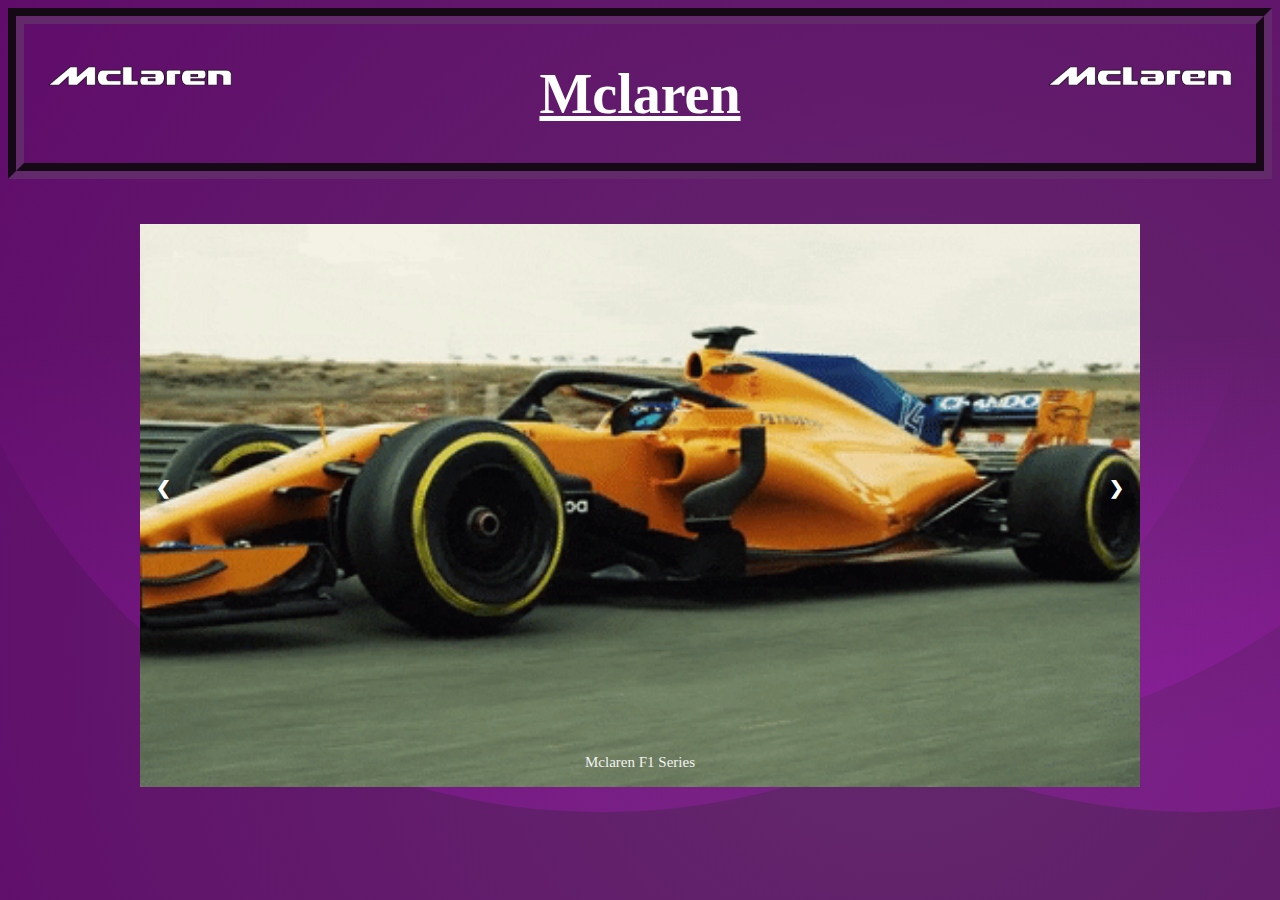
==== index.html @ c2a80a10 "renamed f1 images, moved index back to root." ====
<!DOCTYPE html>
<html lang="en">
  <head>
    <meta charset="UTF-8" />
    <meta name="viewport" content="width=device-width, initial-scale=1.0" />
    <title>Document</title>
    <link rel="stylesheet" href="styles/styles.css" />
    <link rel="stylesheet" href="styles/background.css" />
    <link rel="stylesheet" href="styles/seriess.css" />
  </head>
  <body>
    <div style="border: #632a6b groove 1rem">
      <aside>
        <img
          style="position: relative; float: left; left: 1rem; bottom: 3rem"
          src="images/logo.png"
          width="200"
          height="200"
        />
      </aside>
      <aside>
        <img
          style="position: relative; float: right; right: 1rem; bottom: 3rem"
          src="images/logo.png"
          width="200"
          height="200"
        />
      </aside>
      <h1><b>Mclaren</b></h1>
    </div>
    <div class="slideshow-container">
      <!-- Full-width images with number and caption text -->
      <div class="mySlides fade">
        <a href="html/f1.html">
          <img src="images/f1.gif" style="width: 100%" />
          <div class="text">Mclaren F1 Series</div>
        </a>
      </div>

      <div class="mySlides fade">
        <a href="html/ultimate.html"
          ><img src="images/senna.gif" style="width: 100%"
        /></a>
        <div class="text">Mclaren Ultimate Series</div>
      </div>

      <div class="mySlides fade">
        <a href="html/sseries.html"
          ><img src="images/drive.gif" style="width: 100%"
        /></a>
        <div class="text">Mclaren Super Series</div>
      </div>
      <!-- Next and previous buttons -->
      <a class="prev" onclick="plusSlides(-1)">&#10094;</a>
      <a class="next" onclick="plusSlides(1)">&#10095;</a>
    </div>
    <script src="script/script.js"></script>
  </body>
</html>
---- styles/styles.css ----
specs {
  display: flex;
}
* {
  box-sizing: border-box;
}

/* Slideshow container */
.slideshow-container {
  max-width: 1000px;
  position: relative;
  margin: auto;
}

/* Hide the images by default */
.mySlides {
  display: none;
}

/* Next & previous buttons */
.prev,
.next {
  cursor: pointer;
  position: absolute;
  top: 50%;
  width: auto;
  margin-top: -22px;
  padding: 16px;
  color: white;
  font-weight: bold;
  font-size: 18px;
  transition: 0.6s ease;
  border-radius: 0 3px 3px 0;
  user-select: none;
}

/* Position the "next button" to the right */
.next {
  right: 0;
  border-radius: 3px 0 0 3px;
}

/* On hover, add a black background color with a little bit see-through */
.prev:hover,
.next:hover {
  background-color: rgba(0, 0, 0, 0.8);
}

/* Caption text */
.text {
  color: #f2f2f2;
  font-size: 15px;
  padding: 8px 12px;
  position: absolute;
  bottom: 8px;
  width: 100%;
  text-align: center;
}

/* Number text (1/3 etc) */
.numbertext {
  color: #f2f2f2;
  font-size: 12px;
  padding: 8px 12px;
  position: absolute;
  top: 0;
}

/* The dots/bullets/indicators */
.dot {
  cursor: pointer;
  height: 15px;
  width: 15px;
  margin: 0 2px;
  background-color: #bbb;
  border-radius: 50%;
  display: inline-block;
  transition: background-color 0.6s ease;
}

.active,
.dot:hover {
  background-color: #717171;
}

/* Fading animation */
.fade {
  -webkit-animation-name: fade;
  -webkit-animation-duration: 1.5s;
  animation-name: fade;
  animation-duration: 1.5s;
}

@-webkit-keyframes fade {
  from {
    opacity: 0.4;
  }
  to {
    opacity: 1;
  }
}

@keyframes fade {
  from {
    opacity: 0.4;
  }
  to {
    opacity: 1;
  }
}
---- styles/background.css ----
body{
    background-color: #600a6b;
background-image: url("data:image/svg+xml,%3Csvg xmlns='http://www.w3.org/2000/svg' width='100%25' height='100%25' viewBox='0 0 800 400'%3E%3Cdefs%3E%3CradialGradient id='a' cx='396' cy='281' r='514' gradientUnits='userSpaceOnUse'%3E%3Cstop offset='0' stop-color='%23632a6b'/%3E%3Cstop offset='1' stop-color='%23600a6b'/%3E%3C/radialGradient%3E%3ClinearGradient id='b' gradientUnits='userSpaceOnUse' x1='400' y1='148' x2='400' y2='333'%3E%3Cstop offset='0' stop-color='%23d116eb' stop-opacity='0'/%3E%3Cstop offset='1' stop-color='%23d116eb' stop-opacity='0.5'/%3E%3C/linearGradient%3E%3C/defs%3E%3Crect fill='url(%23a)' width='800' height='400'/%3E%3Cg fill-opacity='0.4'%3E%3Ccircle fill='url(%23b)' cx='267.5' cy='61' r='300'/%3E%3Ccircle fill='url(%23b)' cx='532.5' cy='61' r='300'/%3E%3Ccircle fill='url(%23b)' cx='400' cy='30' r='300'/%3E%3C/g%3E%3C/svg%3E");
background-attachment: fixed;
background-size: cover;
}
---- styles/seriess.css ----
*{
    font-family:quicksand;
}
#content{
  text-align:center;
}
h1{
    text-align: center;
    color: white;
    font-size: 350%;
    text-decoration: underline;
    width: 100%;
}
img{
    margin-left: auto;
    margin-right: auto;
    display: block;
}
.below{
    clear: right;
}
.below1{
    clear: left;
}
p{
    text-align: center;
    color: white;
    font-size: 140%;
}
#id1{
    border: #632A6B .3rem groove;
}
#id2{
    display: inline-block;
}
li{
    color: white;
    font-size:100%;
    text-align: center;
    margin-right: auto;
    margin-left: auto;
}
ul{
    position: relative;
    float: right;
    text-align: center;
    width: 40%;
}
h3{
    color: white;
}
* {box-sizing:border-box}

/* Slideshow container */
.slideshow-container {
  max-width: 1000px;
  position: relative;
  margin: auto;
}

/* Hide the images by default */
.mySlides {
  display: none;
}

/* Next & previous buttons */
.prev, .next {
  cursor: pointer;
  position: absolute;
  top: 50%;
  width: auto;
  margin-top: -22px;
  padding: 16px;
  color: white;
  font-weight: bold;
  font-size: 18px;
  transition: 0.6s ease;
  border-radius: 0 3px 3px 0;
  user-select: none;
}

/* Position the "next button" to the right */
.next {
  right: 0;
  border-radius: 3px 0 0 3px;
}

/* On hover, add a black background color with a little bit see-through */
.prev:hover, .next:hover {
  background-color: rgba(0,0,0,0.8);
}

/* Caption text */
.text {
  color: #f2f2f2;
  font-size: 15px;
  padding: 8px 12px;
  position: absolute;
  bottom: 8px;
  width: 100%;
  text-align: center;
}

/* Number text (1/3 etc) */
.numbertext {
  color: #f2f2f2;
  font-size: 12px;
  padding: 8px 12px;
  position: absolute;
  top: 0;
}

/* The dots/bullets/indicators */
.dot {
  cursor: pointer;
  height: 15px;
  width: 15px;
  margin: 0 2px;
  background-color: #bbb;
  border-radius: 50%;
  display: inline-block;
  transition: background-color 0.6s ease;
}

.active, .dot:hover {
  background-color: #717171;
}

/* Fading animation */
.fade {
  -webkit-animation-name: fade;
  -webkit-animation-duration: 1.5s;
  animation-name: fade;
  animation-duration: 1.5s;
}

@-webkit-keyframes fade {
  from {opacity: .4}
  to {opacity: 1}
}

@keyframes fade {
  from {opacity: .4}
  to {opacity: 1}
}
@font-face{
    src: url(../fonts/Montserrat/Montserrat-Light.ttf);
    font-family: quicksand;
}
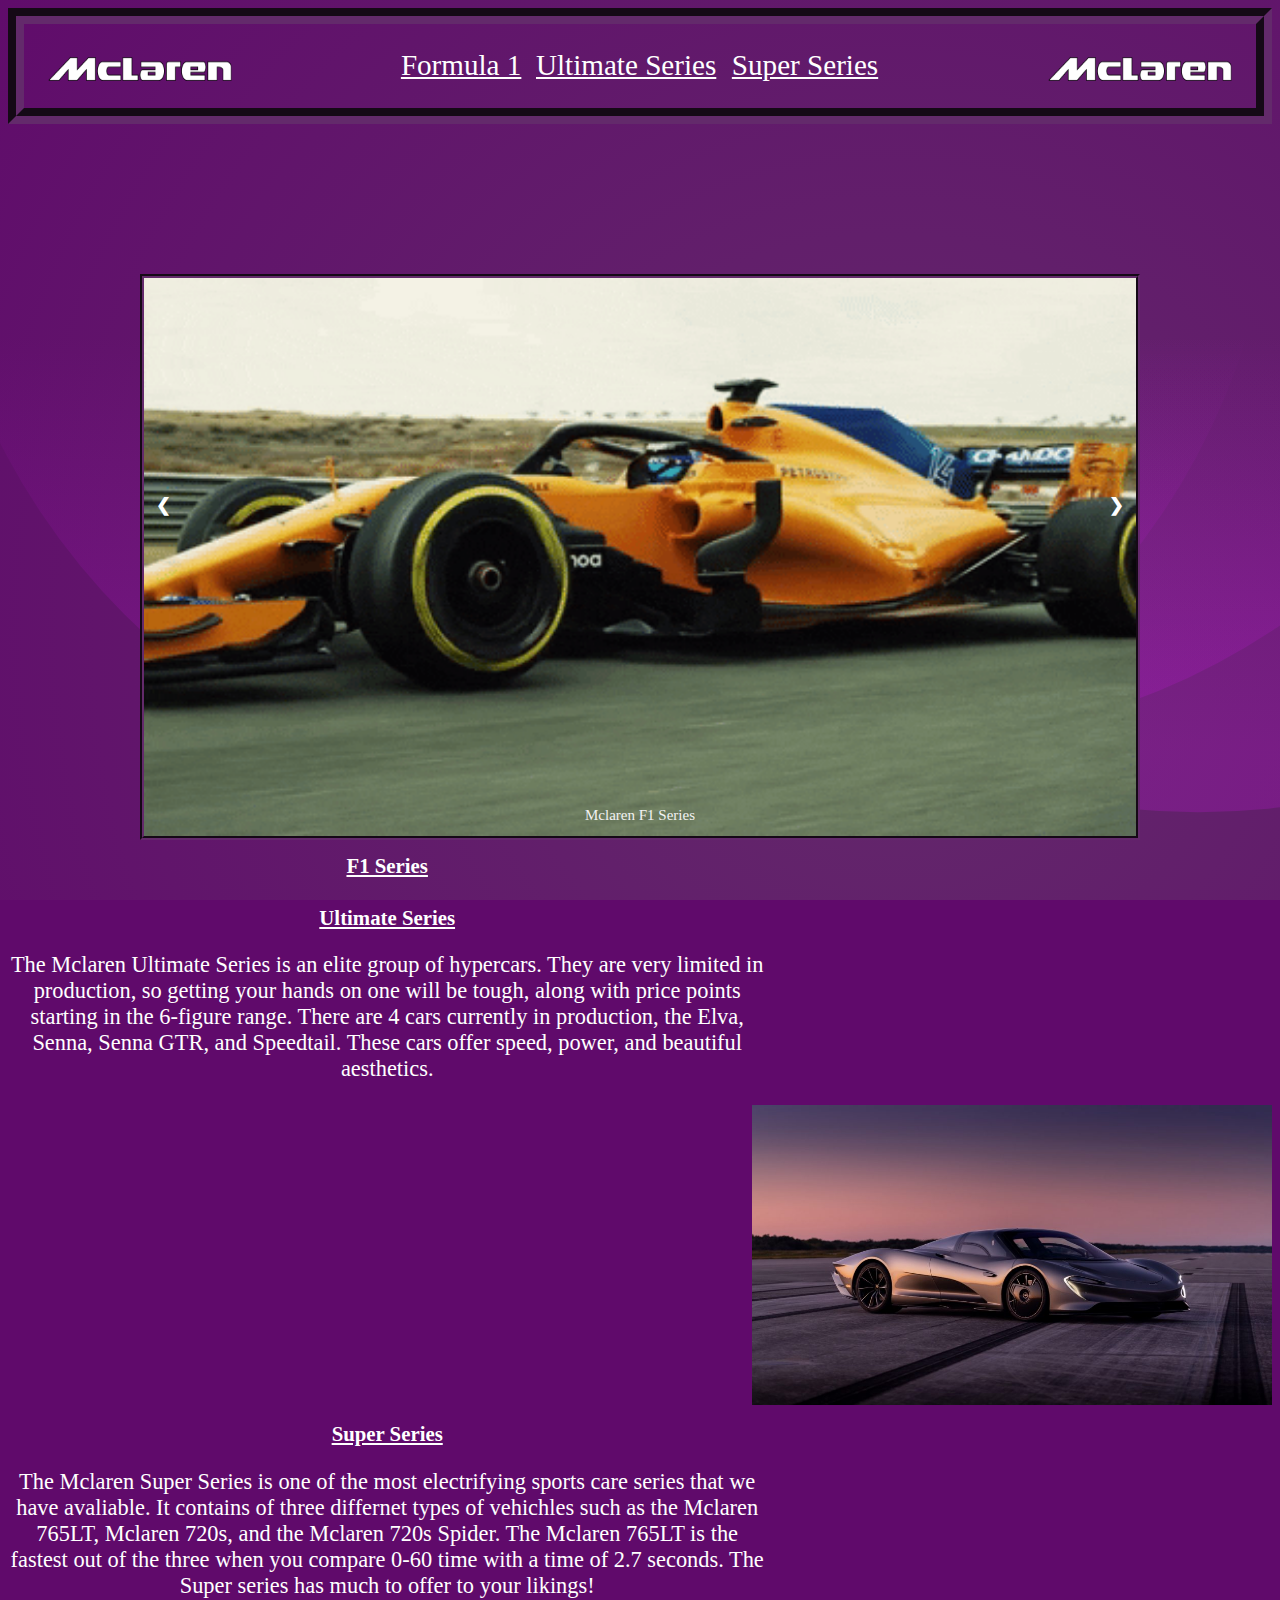
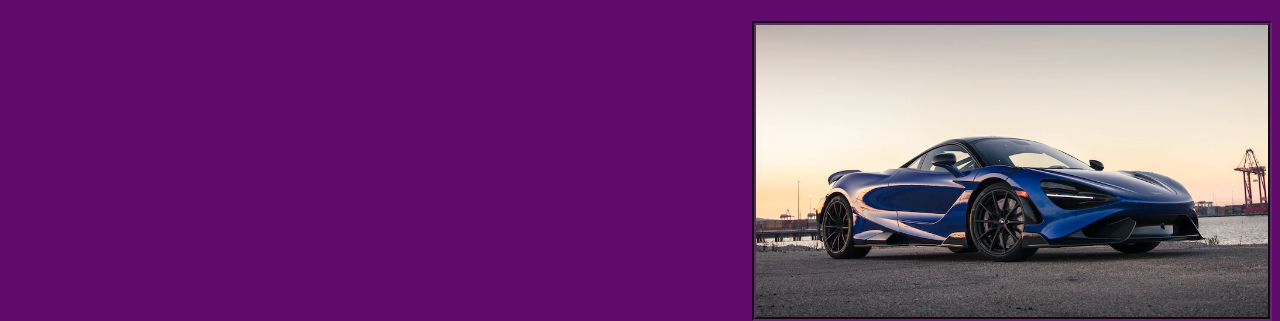
==== commit 70106eed: "index replacement" ====
--- a/index.html
+++ b/index.html
@@ -1,59 +1,69 @@
 <!DOCTYPE html>
 <html lang="en">
-  <head>
-    <meta charset="UTF-8" />
-    <meta name="viewport" content="width=device-width, initial-scale=1.0" />
+<head>
+    <meta charset="UTF-8">
+    <meta name="viewport" content="width=device-width, initial-scale=1.0">
     <title>Document</title>
-    <link rel="stylesheet" href="styles/styles.css" />
-    <link rel="stylesheet" href="styles/background.css" />
-    <link rel="stylesheet" href="styles/seriess.css" />
-  </head>
-  <body>
-    <div style="border: #632a6b groove 1rem">
-      <aside>
-        <img
-          style="position: relative; float: left; left: 1rem; bottom: 3rem"
-          src="images/logo.png"
-          width="200"
-          height="200"
-        />
-      </aside>
-      <aside>
-        <img
-          style="position: relative; float: right; right: 1rem; bottom: 3rem"
-          src="images/logo.png"
-          width="200"
-          height="200"
-        />
-      </aside>
-      <h1><b>Mclaren</b></h1>
+    <link rel="icon" href="../images/logo.png">
+    <link rel="stylesheet" href="../styles/styles.css">
+    <link rel="stylesheet" href="../styles/background.css">
+    <link rel="stylesheet" href="../styles/seriess.css">
+</head>
+<body>
+    <div style="border: #632A6B groove 1rem;">
+        <aside><img style="position: relative; float: left; left: 1rem; bottom: 5rem;" src="../images/logo.png" width="200" height="250" ></aside>
+        <aside><img style="position: relative; float: right; right: 1rem; bottom: 5rem;" src="../images/logo.png" width="200" height="250" ></aside>
+        <!--
+          <h1><b>Mclaren</b></h1>
+        -->
+        <table>
+          <tr>
+            <td><p><a href="">Formula 1</a></p></td>
+            <td><p><a href="../html/ultimate.html">Ultimate Series</a></p></td>
+            <td><p><a href="../html/sseries.html">Super Series</a></p></td>
+          </tr>
+        </table>  
     </div>
+    <br>
+    <br>
     <div class="slideshow-container">
-      <!-- Full-width images with number and caption text -->
-      <div class="mySlides fade">
-        <a href="html/f1.html">
-          <img src="images/f1.gif" style="width: 100%" />
-          <div class="text">Mclaren F1 Series</div>
-        </a>
+        <!-- Full-width images with number and caption text -->
+        <div class="mySlides fade">
+          <img id="id1" src="../images/f1mc.gif" style="width:100%">
+            <!--<img id="id1" src="../images/2020_Launch_Car_4_BAT_3Q_v1_Website_Gallery_1600x900.jpg" style="width:100%">-->
+            <div class="text">Mclaren F1 Series</div>
+          </div>
+    
+        <div class="mySlides fade">
+          <a href="ultimate.html"><img id="id1" src="../images/senna.gif" style="width:100%"></a>
+          <div class="text">Mclaren Ultimate Series</div>
+        </div>
+      
+        <div class="mySlides fade">
+          <a href="sseries.html"><img id="id1" src="../images/drive.gif" style="width:100%"></a>
+          <div class="text">Mclaren Super Series</div>
+        </div>
+         <!-- Next and previous buttons -->
+            <a class="prev" onclick="plusSlides(-1)">&#10094;</a>
+            <a class="next" onclick="plusSlides(1)">&#10095;</a>
+    </div>
+    <div id="id4">
+      <h1 id="id3">F1 Series</h1>
+    </div>
+    <div id="id2">
+      <div id="id4">
+        <h1 id="id3">Ultimate Series</h1>
+        <p>The Mclaren Ultimate Series is an elite group of hypercars. They are very limited in production, so getting your hands on one will be tough, along with price points starting in the 6-figure range. There are 4 cars currently in production, the Elva, Senna, Senna GTR, and Speedtail. These cars offer speed, power, and beautiful aesthetics.</p>
       </div>
-
-      <div class="mySlides fade">
-        <a href="html/ultimate.html"
-          ><img src="images/senna.gif" style="width: 100%"
-        /></a>
-        <div class="text">Mclaren Ultimate Series</div>
-      </div>
-
-      <div class="mySlides fade">
-        <a href="html/sseries.html"
-          ><img src="images/drive.gif" style="width: 100%"
-        /></a>
-        <div class="text">Mclaren Super Series</div>
-      </div>
-      <!-- Next and previous buttons -->
-      <a class="prev" onclick="plusSlides(-1)">&#10094;</a>
-      <a class="next" onclick="plusSlides(1)">&#10095;</a>
+      <img id="speedtail" src="../images/speedtailhome.jpg" width="520" height="300">
     </div>
-    <script src="script/script.js"></script>
-  </body>
-</html>
+    <div id="id4">
+      <h1 id="id3">Super Series</h1>
+      <p >The Mclaren Super Series is one of the most electrifying sports care series that we have avaliable. It contains of three differnet types of vehichles such as the 
+      Mclaren 765LT, Mclaren 720s, and the Mclaren 720s Spider. The Mclaren 765LT is the fastest out of the three when you compare 0-60 time with a time of 2.7 seconds.
+      The Super series has much to offer to your likings! </p>
+    </div>
+    <img id="id5" src="../images/lt.webp" width="520" height="300">
+    <script src="../script/script.js"></script>
+</body>
+</html>--- a/styles/styles.css
+++ b/styles/styles.css
@@ -3,6 +3,10 @@
 }
 * {
   box-sizing: border-box;
+}
+
+ul {
+  list-style-type: none;
 }
 
 /* Slideshow container */
@@ -109,3 +113,35 @@
   }
 }
 
+a {
+  color: white;
+  font-size: 130%;
+}
+table {
+  width: 40%;
+  text-align: center;
+  margin-left: auto;
+  margin-right: auto;
+}
+#id3 {
+  font-size: 130%;
+}
+#id4 {
+  float: left;
+  clear: left;
+  left: 5rem;
+  width: 60%;
+}
+#id5 {
+  float: right;
+  right: 1rem;
+  clear: right;
+  border: #632a6b 0.3rem groove;
+  top: 3rem;
+}
+#imgs {
+  box-shadow: 12px 12px 2px 1px rgba(0, 0, 0, 0.2);
+}
+#speedtail {
+  float: right;
+}
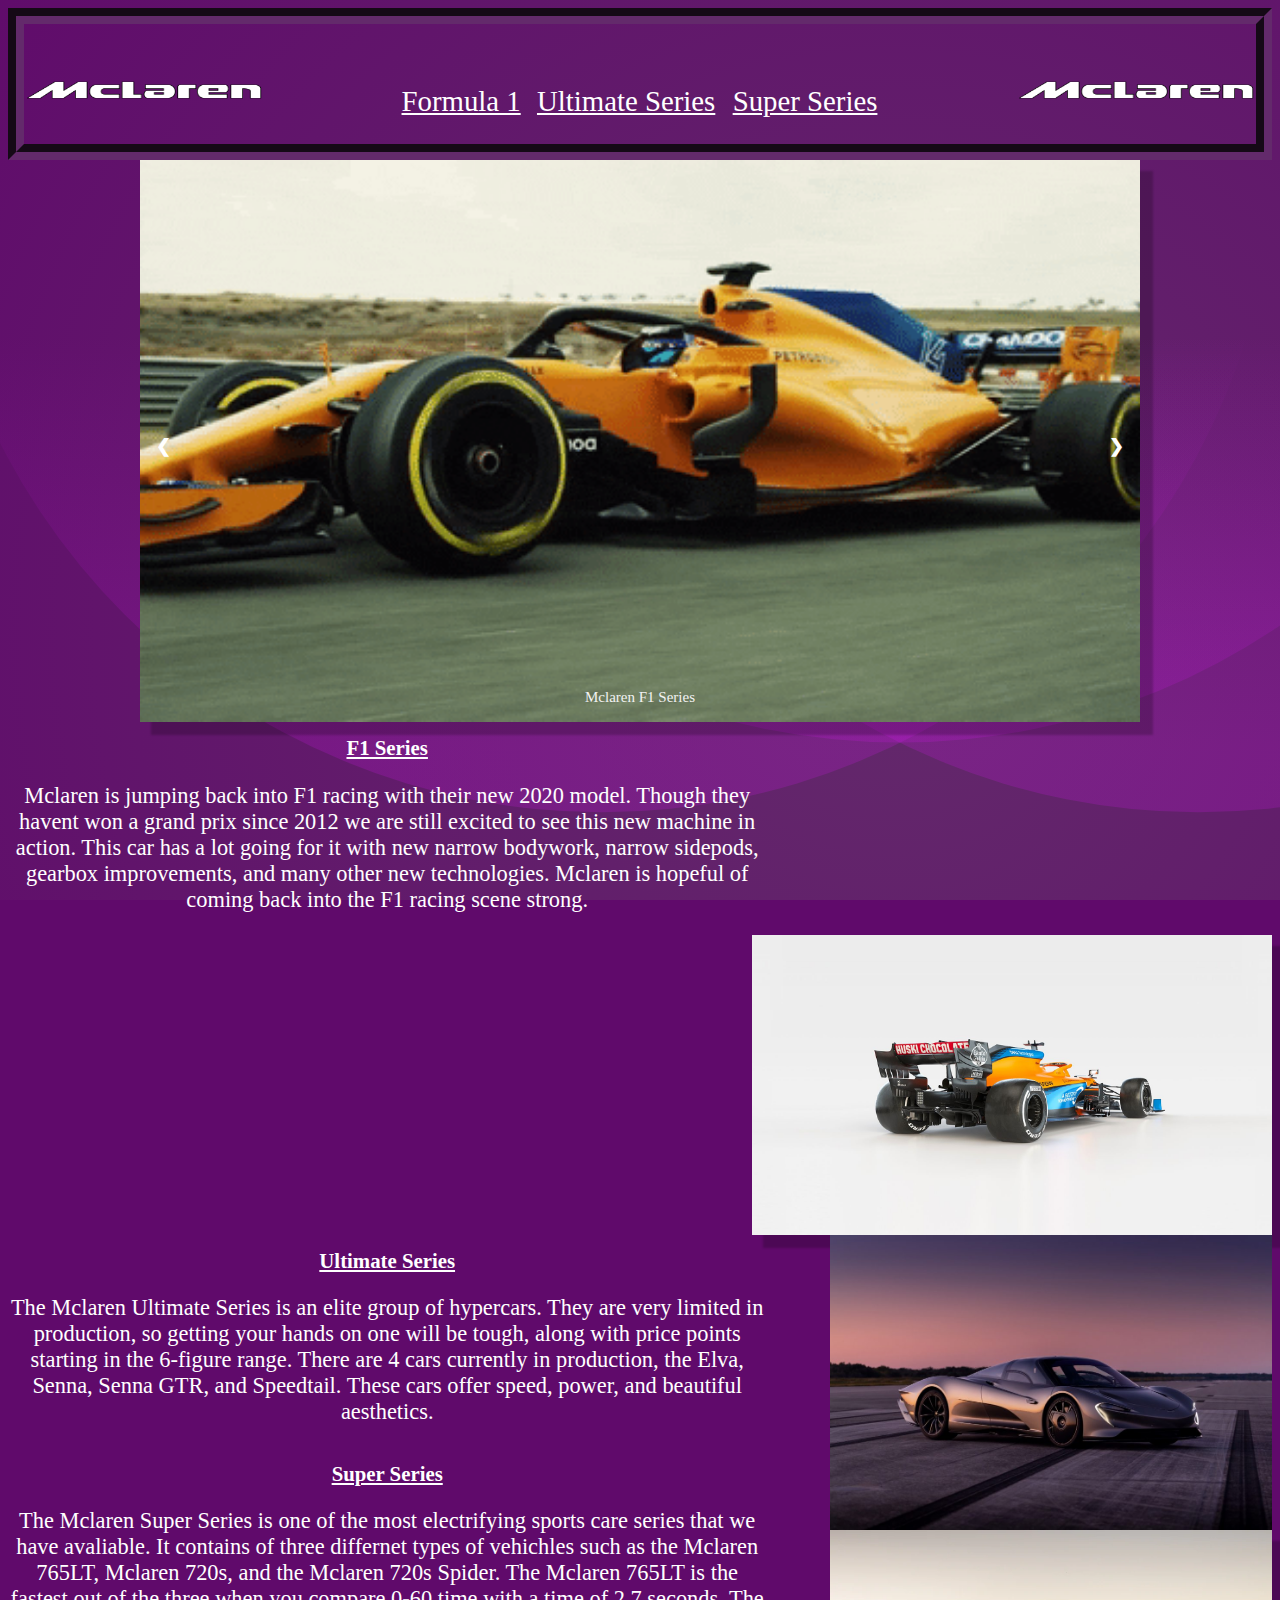
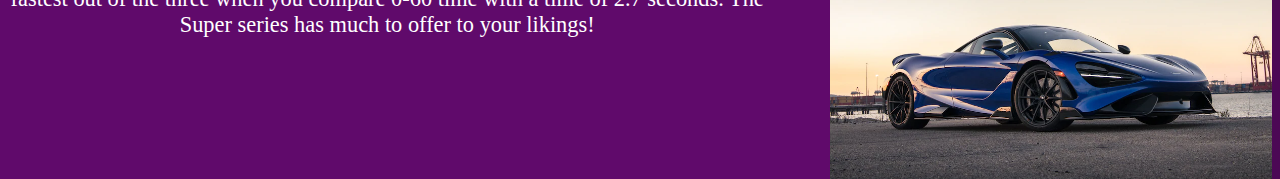
==== commit c7362513: "merge" ====
--- a/index.html
+++ b/index.html
@@ -1,69 +1,119 @@
 <!DOCTYPE html>
 <html lang="en">
-<head>
-    <meta charset="UTF-8">
-    <meta name="viewport" content="width=device-width, initial-scale=1.0">
+  <head>
+    <meta charset="UTF-8" />
+    <meta name="viewport" content="width=device-width, initial-scale=1.0" />
     <title>Document</title>
-    <link rel="icon" href="../images/logo.png">
-    <link rel="stylesheet" href="../styles/styles.css">
-    <link rel="stylesheet" href="../styles/background.css">
-    <link rel="stylesheet" href="../styles/seriess.css">
-</head>
-<body>
-    <div style="border: #632A6B groove 1rem;">
-        <aside><img style="position: relative; float: left; left: 1rem; bottom: 5rem;" src="../images/logo.png" width="200" height="250" ></aside>
-        <aside><img style="position: relative; float: right; right: 1rem; bottom: 5rem;" src="../images/logo.png" width="200" height="250" ></aside>
-        <!--
+    <link rel="icon" href="images/logo.png" />
+    <link rel="stylesheet" href="styles/styles.css" />
+    <link rel="stylesheet" href="styles/background.css" />
+    <link rel="stylesheet" href="styles/seriess.css" />
+  </head>
+  <body>
+    <div style="border: #632a6b groove 1rem">
+      <aside id='mlogo'>
+        <img
+          style="position: absolute; left: 1rem; top: 0"
+          src="images/logo.png"
+          width="20%"
+          height="20%"
+        />
+      </aside>
+      <aside id='mlogo'>
+        <img
+          style="position: absolute; right: 1rem; top: 0"
+          src="images/logo.png"
+          width="20%"
+          height="20%"
+        />
+      </aside>
+      <!--
           <h1><b>Mclaren</b></h1>
         -->
-        <table>
-          <tr>
-            <td><p><a href="">Formula 1</a></p></td>
-            <td><p><a href="../html/ultimate.html">Ultimate Series</a></p></td>
-            <td><p><a href="../html/sseries.html">Super Series</a></p></td>
-          </tr>
-        </table>  
+      <table>
+        <tr>
+          <td>
+            <p><a id="fontadjust" href="../mclarenCarSite/html/f1.html">Formula 1</a></p>
+          </td>
+          <br>
+          <td>
+            <p><a id="fontadjust" href="../mclarenCarSite/html/ultimate.html">Ultimate Series</a></p>
+          </td>
+          <br>
+          <td>
+            <p><a id="fontadjust" href="../mclarenCarSite/html/sseries.html">Super Series</a></p>
+          </td>
+        </tr>
+      </table>
     </div>
-    <br>
-    <br>
     <div class="slideshow-container">
-        <!-- Full-width images with number and caption text -->
-        <div class="mySlides fade">
-          <img id="id1" src="../images/f1mc.gif" style="width:100%">
-            <!--<img id="id1" src="../images/2020_Launch_Car_4_BAT_3Q_v1_Website_Gallery_1600x900.jpg" style="width:100%">-->
-            <div class="text">Mclaren F1 Series</div>
-          </div>
-    
-        <div class="mySlides fade">
-          <a href="ultimate.html"><img id="id1" src="../images/senna.gif" style="width:100%"></a>
-          <div class="text">Mclaren Ultimate Series</div>
-        </div>
-      
-        <div class="mySlides fade">
-          <a href="sseries.html"><img id="id1" src="../images/drive.gif" style="width:100%"></a>
-          <div class="text">Mclaren Super Series</div>
-        </div>
-         <!-- Next and previous buttons -->
-            <a class="prev" onclick="plusSlides(-1)">&#10094;</a>
-            <a class="next" onclick="plusSlides(1)">&#10095;</a>
+      <!-- Full-width images with number and caption text -->
+      <div class="mySlides fade">
+        <img id="id1" src="images/f1mc.gif" style="width: 100%" />
+        <!--<img id="id1" src="images/2020_Launch_Car_4_BAT_3Q_v1_Website_Gallery_1600x900.jpg" style="width:100%">-->
+        <div class="text">Mclaren F1 Series</div>
+      </div>
+
+      <div class="mySlides fade">
+        <a href="../mclarenCarSite/html/ultimate.html"
+          ><img id="id1" src="images/senna.gif" style="width: 100%"
+        /></a>
+        <div class="text">Mclaren Ultimate Series</div>
+      </div>
+
+      <div class="mySlides fade">
+        <a href="../mclarenCarSite/html/sseries.html"
+          ><img id="id1" src="images/drive.gif" style="width: 100%"
+        /></a>
+        <div class="text">Mclaren Super Series</div>
+      </div>
+      <!-- Next and previous buttons -->
+      <a class="prev" onclick="plusSlides(-1)">&#10094;</a>
+      <a class="next" onclick="plusSlides(1)">&#10095;</a>
     </div>
     <div id="id4">
       <h1 id="id3">F1 Series</h1>
+      <p>
+        Mclaren is jumping back into F1 racing with their new 2020 model. Though
+        they havent won a grand prix since 2012 we are still excited to see this
+        new machine in action. This car has a lot going for it with new narrow
+        bodywork, narrow sidepods, gearbox improvements, and many other new
+        technologies. Mclaren is hopeful of coming back into the F1 racing scene
+        strong.
+      </p>
     </div>
+    <img id='id5' src="images/f1-back-right.jpg" width="520" height="300"
+
     <div id="id2">
       <div id="id4">
         <h1 id="id3">Ultimate Series</h1>
-        <p>The Mclaren Ultimate Series is an elite group of hypercars. They are very limited in production, so getting your hands on one will be tough, along with price points starting in the 6-figure range. There are 4 cars currently in production, the Elva, Senna, Senna GTR, and Speedtail. These cars offer speed, power, and beautiful aesthetics.</p>
+        <p>
+          The Mclaren Ultimate Series is an elite group of hypercars. They are
+          very limited in production, so getting your hands on one will be
+          tough, along with price points starting in the 6-figure range. There
+          are 4 cars currently in production, the Elva, Senna, Senna GTR, and
+          Speedtail. These cars offer speed, power, and beautiful aesthetics.
+        </p>
       </div>
-      <img id="speedtail" src="../images/speedtailhome.jpg" width="520" height="300">
+      <img
+        id="speedtail"
+        src="images/speedtailhome.jpg"
+        width="35%"
+        height="35%"
+      />
     </div>
     <div id="id4">
       <h1 id="id3">Super Series</h1>
-      <p >The Mclaren Super Series is one of the most electrifying sports care series that we have avaliable. It contains of three differnet types of vehichles such as the 
-      Mclaren 765LT, Mclaren 720s, and the Mclaren 720s Spider. The Mclaren 765LT is the fastest out of the three when you compare 0-60 time with a time of 2.7 seconds.
-      The Super series has much to offer to your likings! </p>
+      <p>
+        The Mclaren Super Series is one of the most electrifying sports care
+        series that we have avaliable. It contains of three differnet types of
+        vehichles such as the Mclaren 765LT, Mclaren 720s, and the Mclaren 720s
+        Spider. The Mclaren 765LT is the fastest out of the three when you
+        compare 0-60 time with a time of 2.7 seconds. The Super series has much
+        to offer to your likings!
+      </p>
     </div>
-    <img id="id5" src="../images/lt.webp" width="520" height="300">
-    <script src="../script/script.js"></script>
-</body>
-</html>+    <img id="id5" src="images/lt.webp" width="35%" height="35%" />
+    <script src="script/script.js"></script>
+  </body>
+</html>
--- a/styles/styles.css
+++ b/styles/styles.css
@@ -115,7 +115,7 @@
 
 a {
   color: white;
-  font-size: 130%;
+  font-size: 200%;
 }
 table {
   width: 40%;
@@ -136,7 +136,7 @@
   float: right;
   right: 1rem;
   clear: right;
-  border: #632a6b 0.3rem groove;
+  box-shadow: 12px 12px 2px 1px rgba(0, 0, 0, 0.2);
   top: 3rem;
 }
 #imgs {
@@ -145,3 +145,15 @@
 #speedtail {
   float: right;
 }
+#fontadjust{
+  font-size: 1.8rem;
+}
+/*
+@media (max-width: 1540px) {
+  table {
+    font-size: 10rem;
+  }
+  #fontadjust{
+    font-size: 0.5rem;
+  }
+}--- a/styles/seriess.css
+++ b/styles/seriess.css
@@ -28,7 +28,7 @@
     font-size: 140%;
 }
 #id1{
-    border: #632A6B .3rem groove;
+  box-shadow: 12px 12px 2px 1px rgba(0, 0, 0, 0.2);
 }
 #id2{
     display: inline-block;
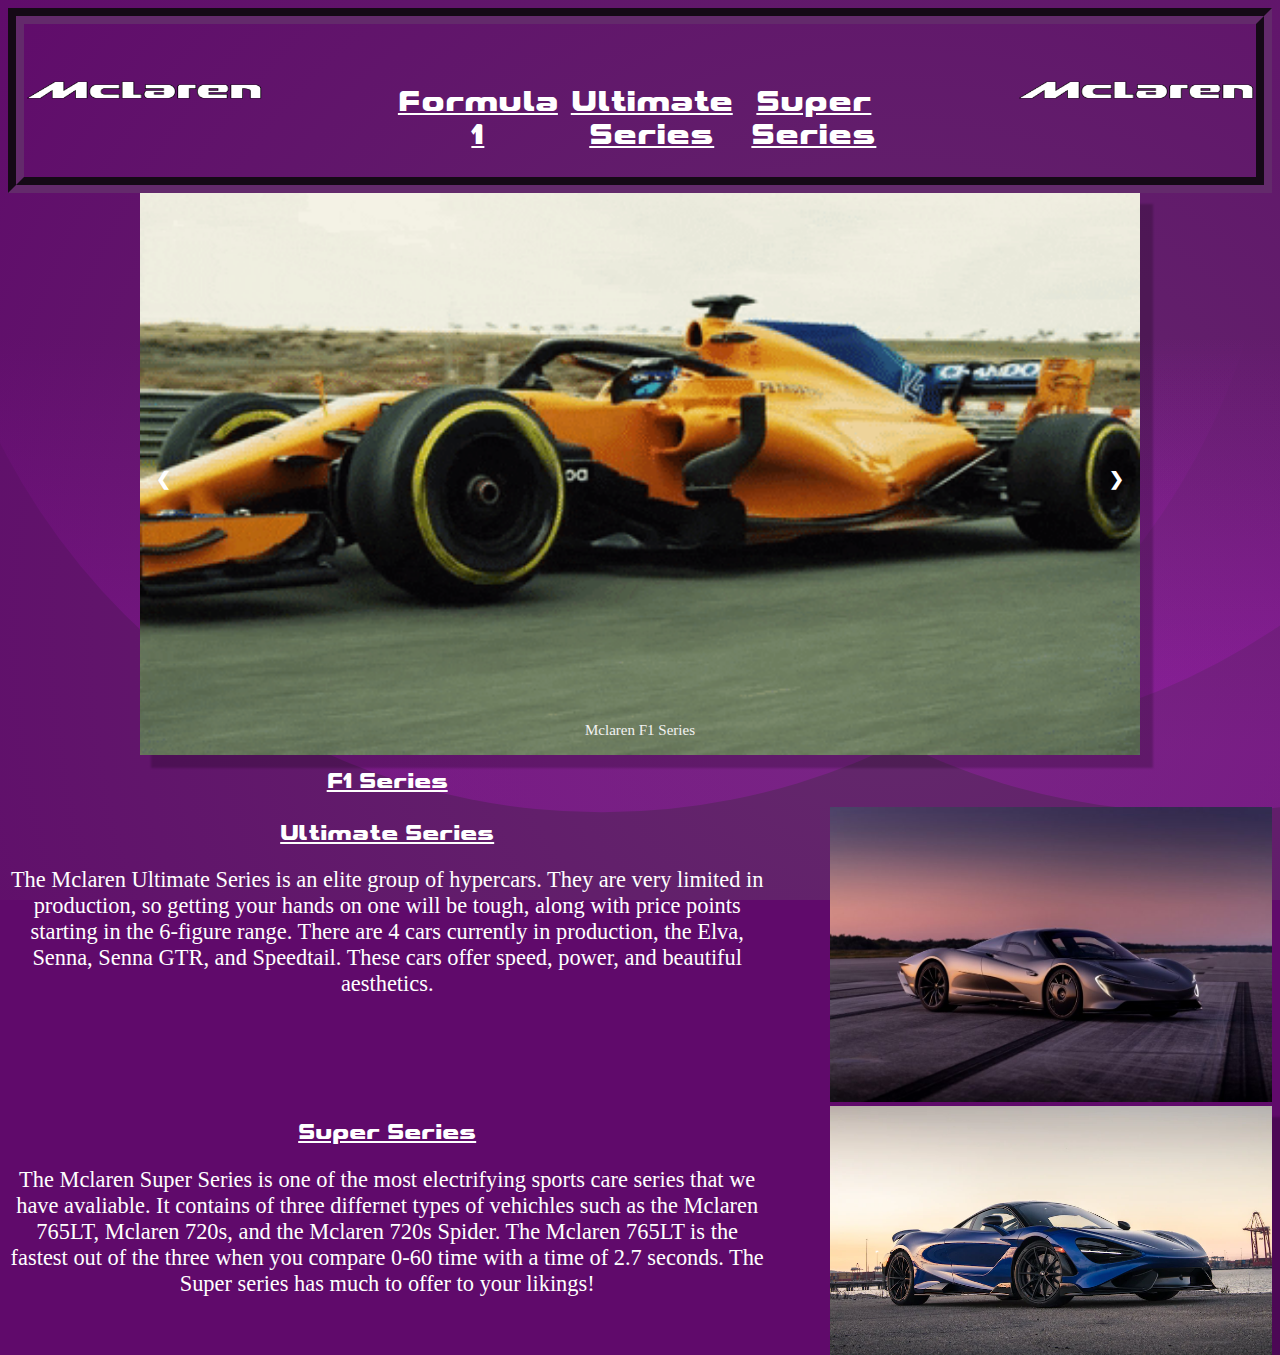
==== commit 9f3dc90d: "Added font" ====
--- a/index.html
+++ b/index.html
@@ -33,15 +33,15 @@
       <table>
         <tr>
           <td>
-            <p><a id="fontadjust" href="../mclarenCarSite/html/f1.html">Formula 1</a></p>
+            <p><a id="fontadjust" href="html/f1.html">Formula 1</a></p>
           </td>
           <br>
           <td>
-            <p><a id="fontadjust" href="../mclarenCarSite/html/ultimate.html">Ultimate Series</a></p>
+            <p><a id="fontadjust" href="html/ultimate.html">Ultimate Series</a></p>
           </td>
           <br>
           <td>
-            <p><a id="fontadjust" href="../mclarenCarSite/html/sseries.html">Super Series</a></p>
+            <p><a id="fontadjust" href="html/sseries.html">Super Series</a></p>
           </td>
         </tr>
       </table>
@@ -55,14 +55,14 @@
       </div>
 
       <div class="mySlides fade">
-        <a href="../mclarenCarSite/html/ultimate.html"
+        <a href="html/ultimate.html"
           ><img id="id1" src="images/senna.gif" style="width: 100%"
         /></a>
         <div class="text">Mclaren Ultimate Series</div>
       </div>
 
       <div class="mySlides fade">
-        <a href="../mclarenCarSite/html/sseries.html"
+        <a href="html/sseries.html"
           ><img id="id1" src="images/drive.gif" style="width: 100%"
         /></a>
         <div class="text">Mclaren Super Series</div>
@@ -73,17 +73,7 @@
     </div>
     <div id="id4">
       <h1 id="id3">F1 Series</h1>
-      <p>
-        Mclaren is jumping back into F1 racing with their new 2020 model. Though
-        they havent won a grand prix since 2012 we are still excited to see this
-        new machine in action. This car has a lot going for it with new narrow
-        bodywork, narrow sidepods, gearbox improvements, and many other new
-        technologies. Mclaren is hopeful of coming back into the F1 racing scene
-        strong.
-      </p>
     </div>
-    <img id='id5' src="images/f1-back-right.jpg" width="520" height="300"
-
     <div id="id2">
       <div id="id4">
         <h1 id="id3">Ultimate Series</h1>
@@ -117,3 +107,4 @@
     <script src="script/script.js"></script>
   </body>
 </html>
+
--- a/styles/styles.css
+++ b/styles/styles.css
@@ -147,13 +147,5 @@
 }
 #fontadjust{
   font-size: 1.8rem;
+  font-family:mclaren;
 }
-/*
-@media (max-width: 1540px) {
-  table {
-    font-size: 10rem;
-  }
-  #fontadjust{
-    font-size: 0.5rem;
-  }
-}--- a/styles/seriess.css
+++ b/styles/seriess.css
@@ -146,4 +146,11 @@
 @font-face{
     src: url(../fonts/Montserrat/Montserrat-Light.ttf);
     font-family: quicksand;
+}
+@font-face{
+  src: url(../fonts/mclaren.otf);
+  font-family: mclaren;
+}
+h1,h2,h3,h4,h5,h6{
+  font-family:mclaren;
 }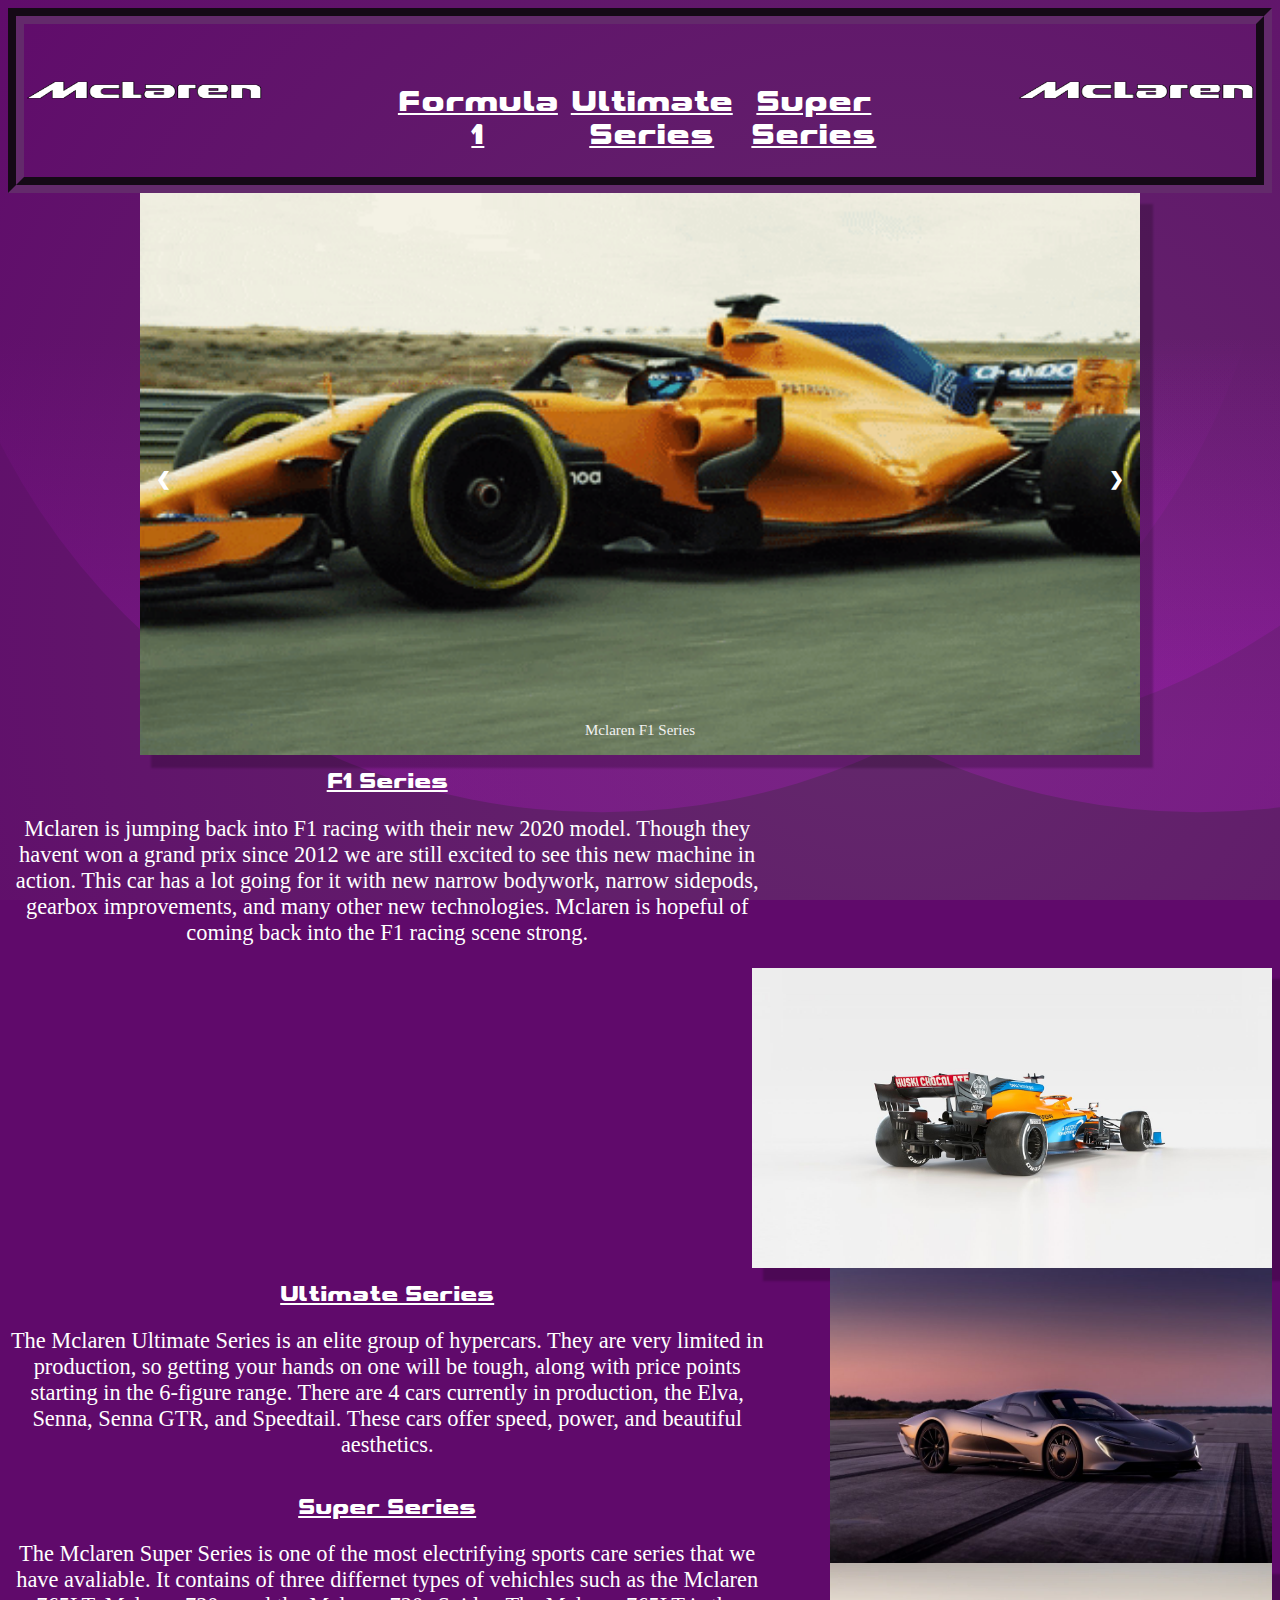
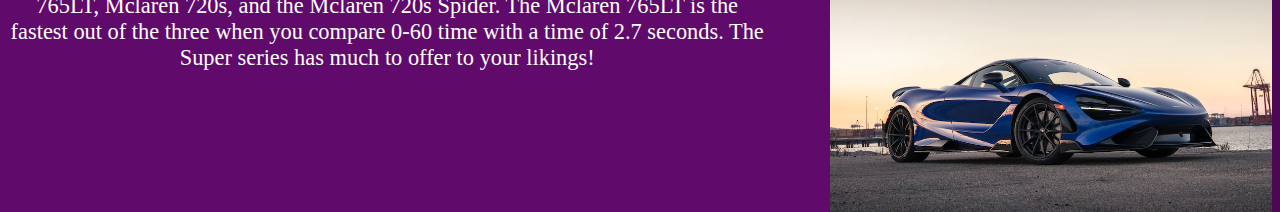
==== commit e1886f89: "Merge branch 'beta' of https://github.com/princetonjeffries/mclarenCarSite into beta" ====
--- a/index.html
+++ b/index.html
@@ -73,7 +73,17 @@
     </div>
     <div id="id4">
       <h1 id="id3">F1 Series</h1>
+      <p>
+        Mclaren is jumping back into F1 racing with their new 2020 model. Though
+        they havent won a grand prix since 2012 we are still excited to see this
+        new machine in action. This car has a lot going for it with new narrow
+        bodywork, narrow sidepods, gearbox improvements, and many other new
+        technologies. Mclaren is hopeful of coming back into the F1 racing scene
+        strong.
+      </p>
     </div>
+    <img id='id5' src="images/f1-back-right.jpg" width="520" height="300"
+
     <div id="id2">
       <div id="id4">
         <h1 id="id3">Ultimate Series</h1>
@@ -107,4 +117,3 @@
     <script src="script/script.js"></script>
   </body>
 </html>
-
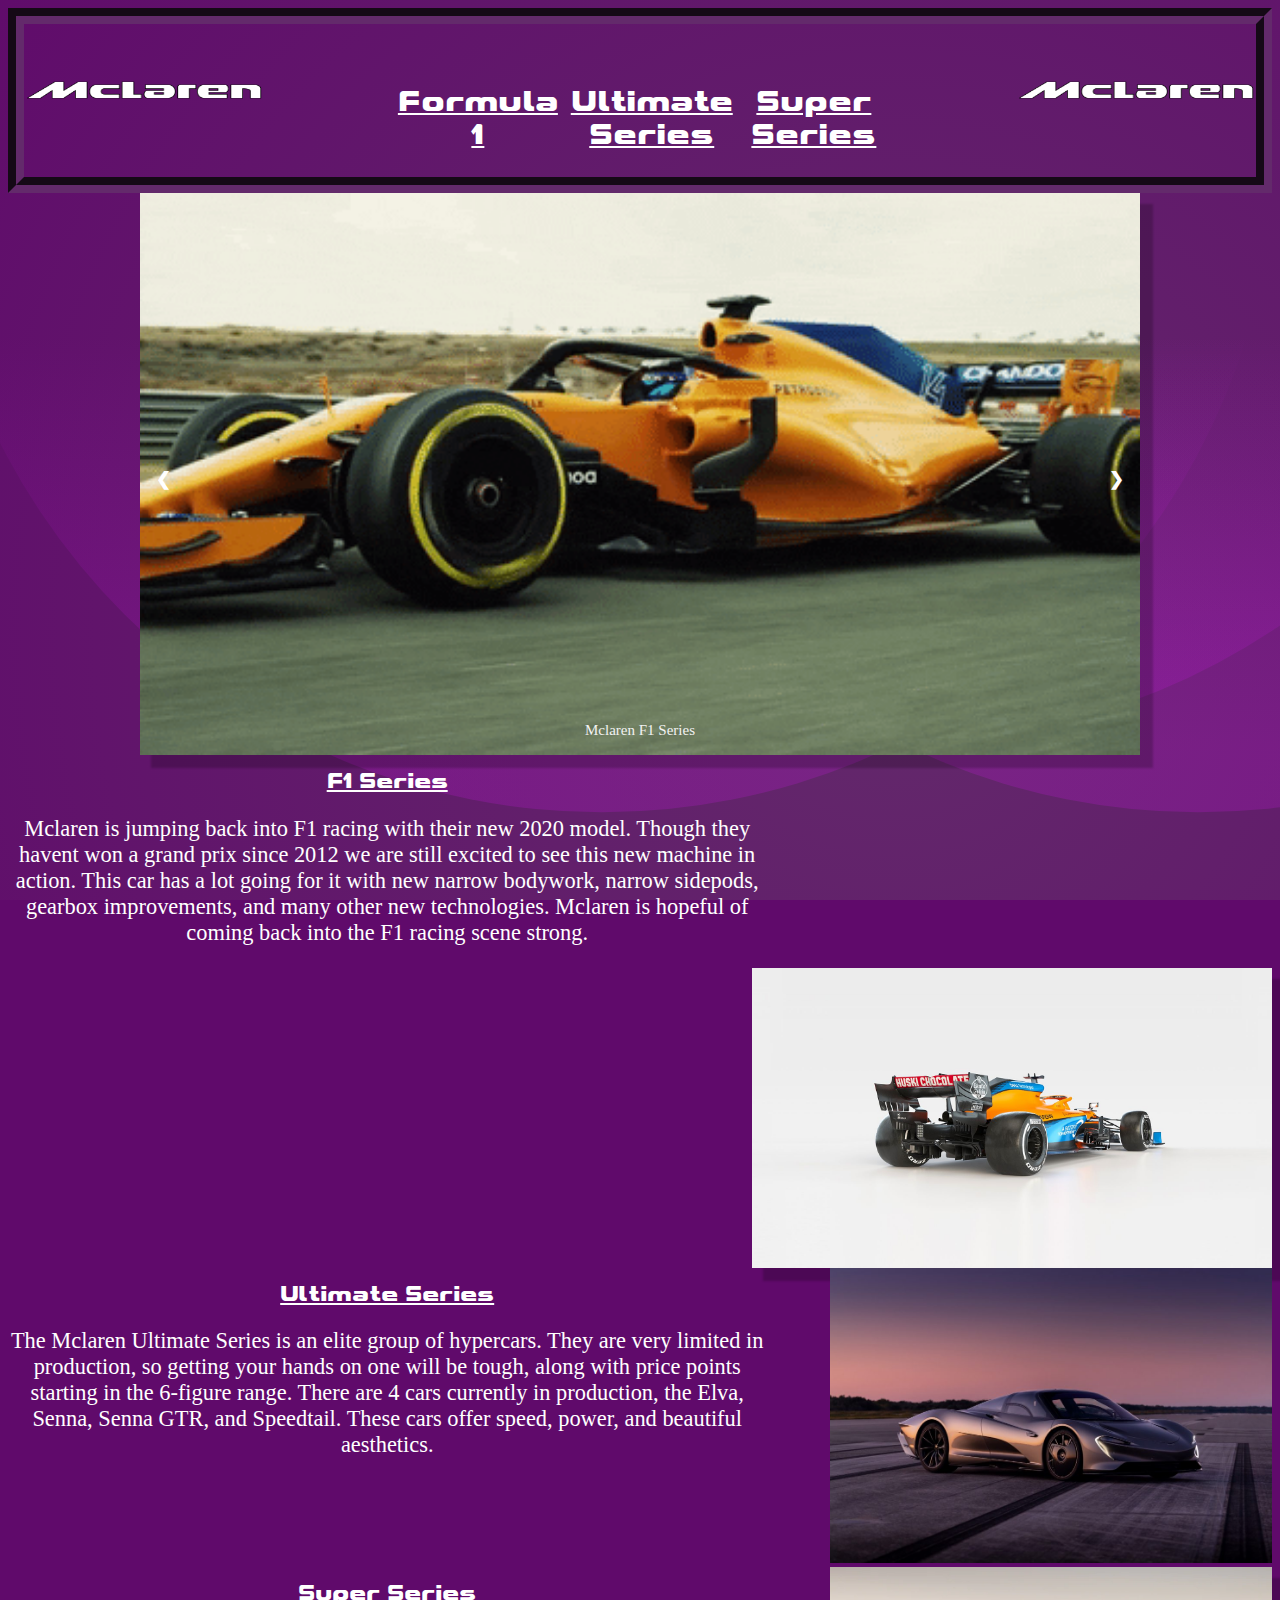
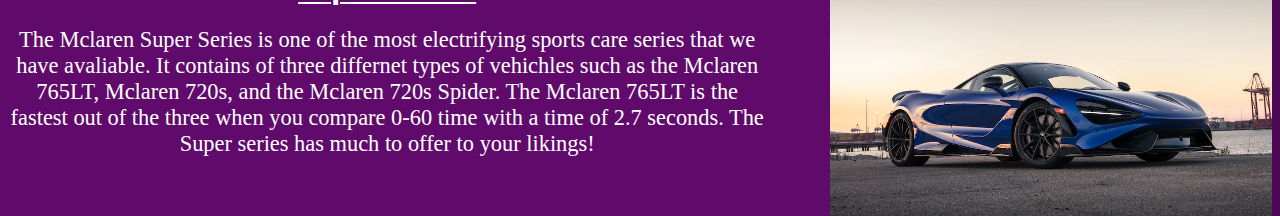
==== commit 56f4f967: "Link and font fixes" ====
--- a/index.html
+++ b/index.html
@@ -82,7 +82,7 @@
         strong.
       </p>
     </div>
-    <img id='id5' src="images/f1-back-right.jpg" width="520" height="300"
+    <img id='id5' src="images/f1-back-right.jpg" width="520" height="300">
 
     <div id="id2">
       <div id="id4">
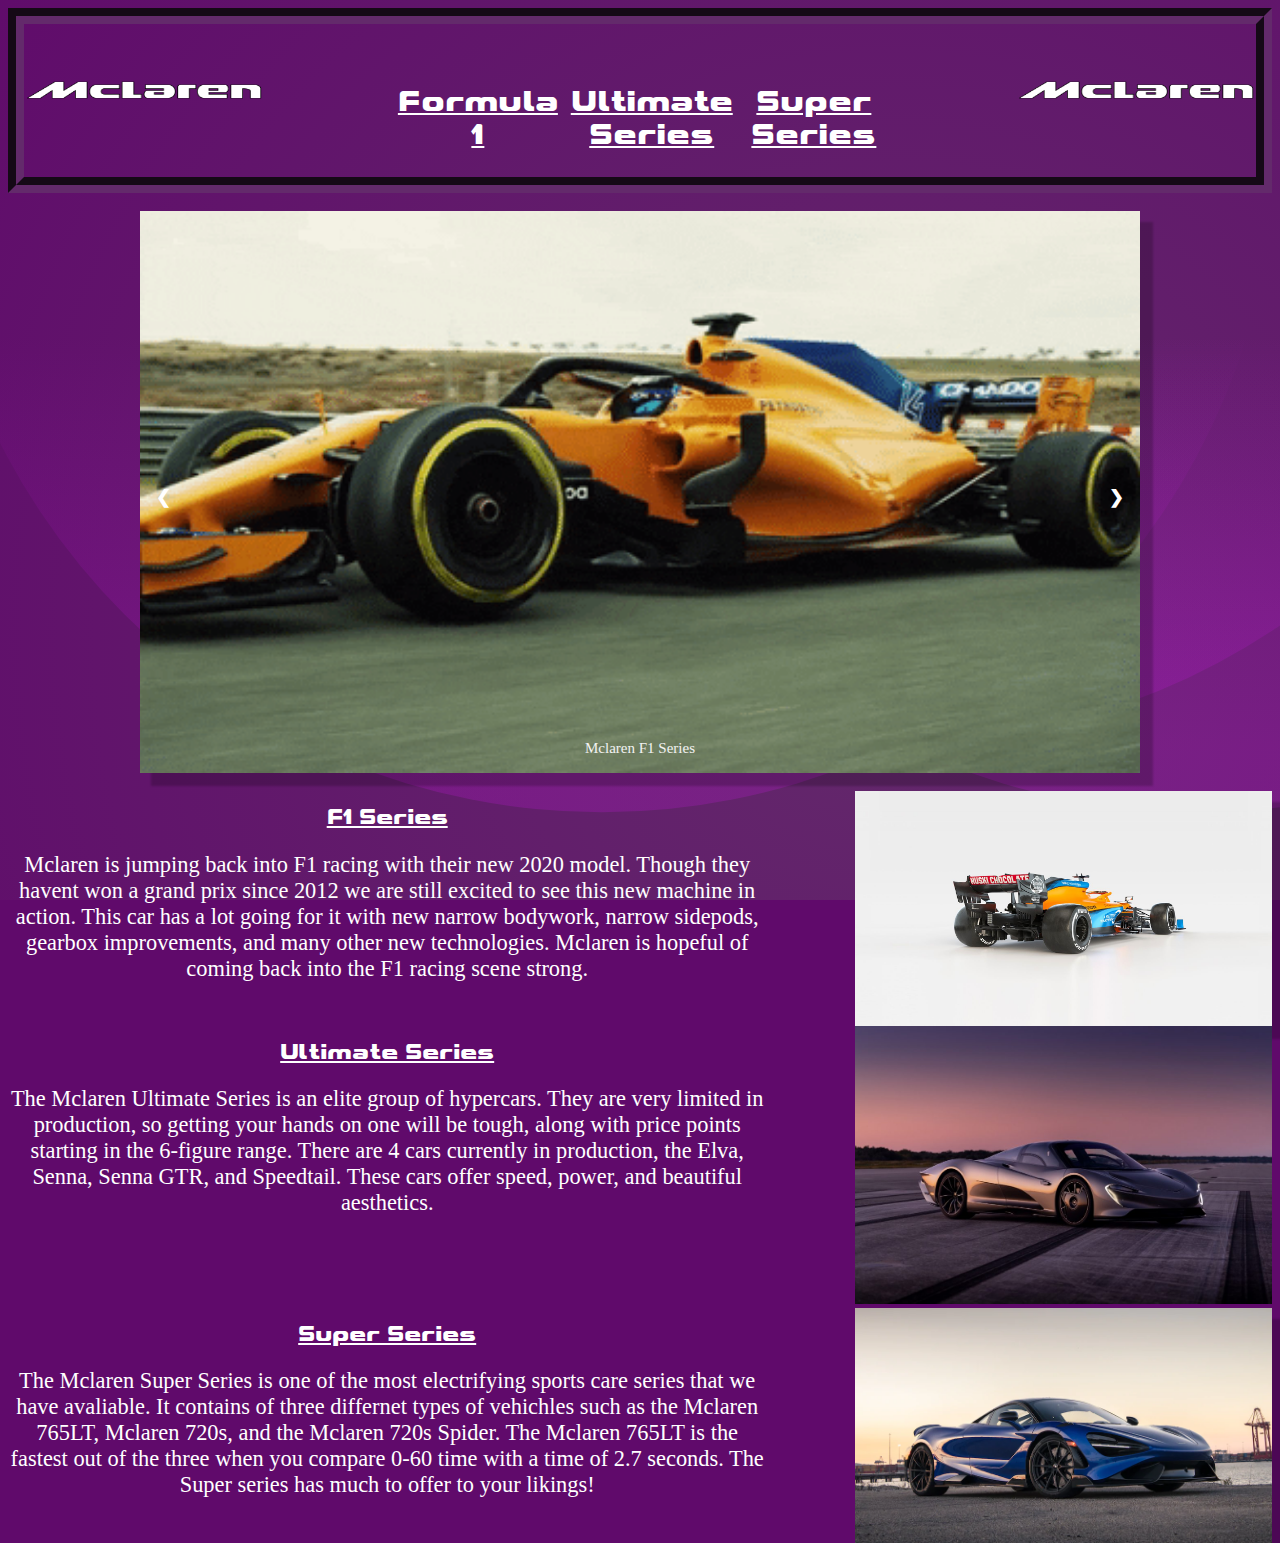
==== commit 280cedff: "added br and changed width" ====
--- a/index.html
+++ b/index.html
@@ -46,6 +46,7 @@
         </tr>
       </table>
     </div>
+    <br>
     <div class="slideshow-container">
       <!-- Full-width images with number and caption text -->
       <div class="mySlides fade">
@@ -71,6 +72,7 @@
       <a class="prev" onclick="plusSlides(-1)">&#10094;</a>
       <a class="next" onclick="plusSlides(1)">&#10095;</a>
     </div>
+    <br>
     <div id="id4">
       <h1 id="id3">F1 Series</h1>
       <p>
@@ -82,7 +84,7 @@
         strong.
       </p>
     </div>
-    <img id='id5' src="images/f1-back-right.jpg" width="520" height="300">
+    <img id='id5' src="images/f1-back-right.jpg" width="33%" height="33%">
 
     <div id="id2">
       <div id="id4">
@@ -98,8 +100,8 @@
       <img
         id="speedtail"
         src="images/speedtailhome.jpg"
-        width="35%"
-        height="35%"
+        width="33%"
+        height="33%"
       />
     </div>
     <div id="id4">
@@ -113,7 +115,7 @@
         to offer to your likings!
       </p>
     </div>
-    <img id="id5" src="images/lt.webp" width="35%" height="35%" />
+    <img id="id5" src="images/lt.webp" width="33%" height="33%" />
     <script src="script/script.js"></script>
   </body>
 </html>
